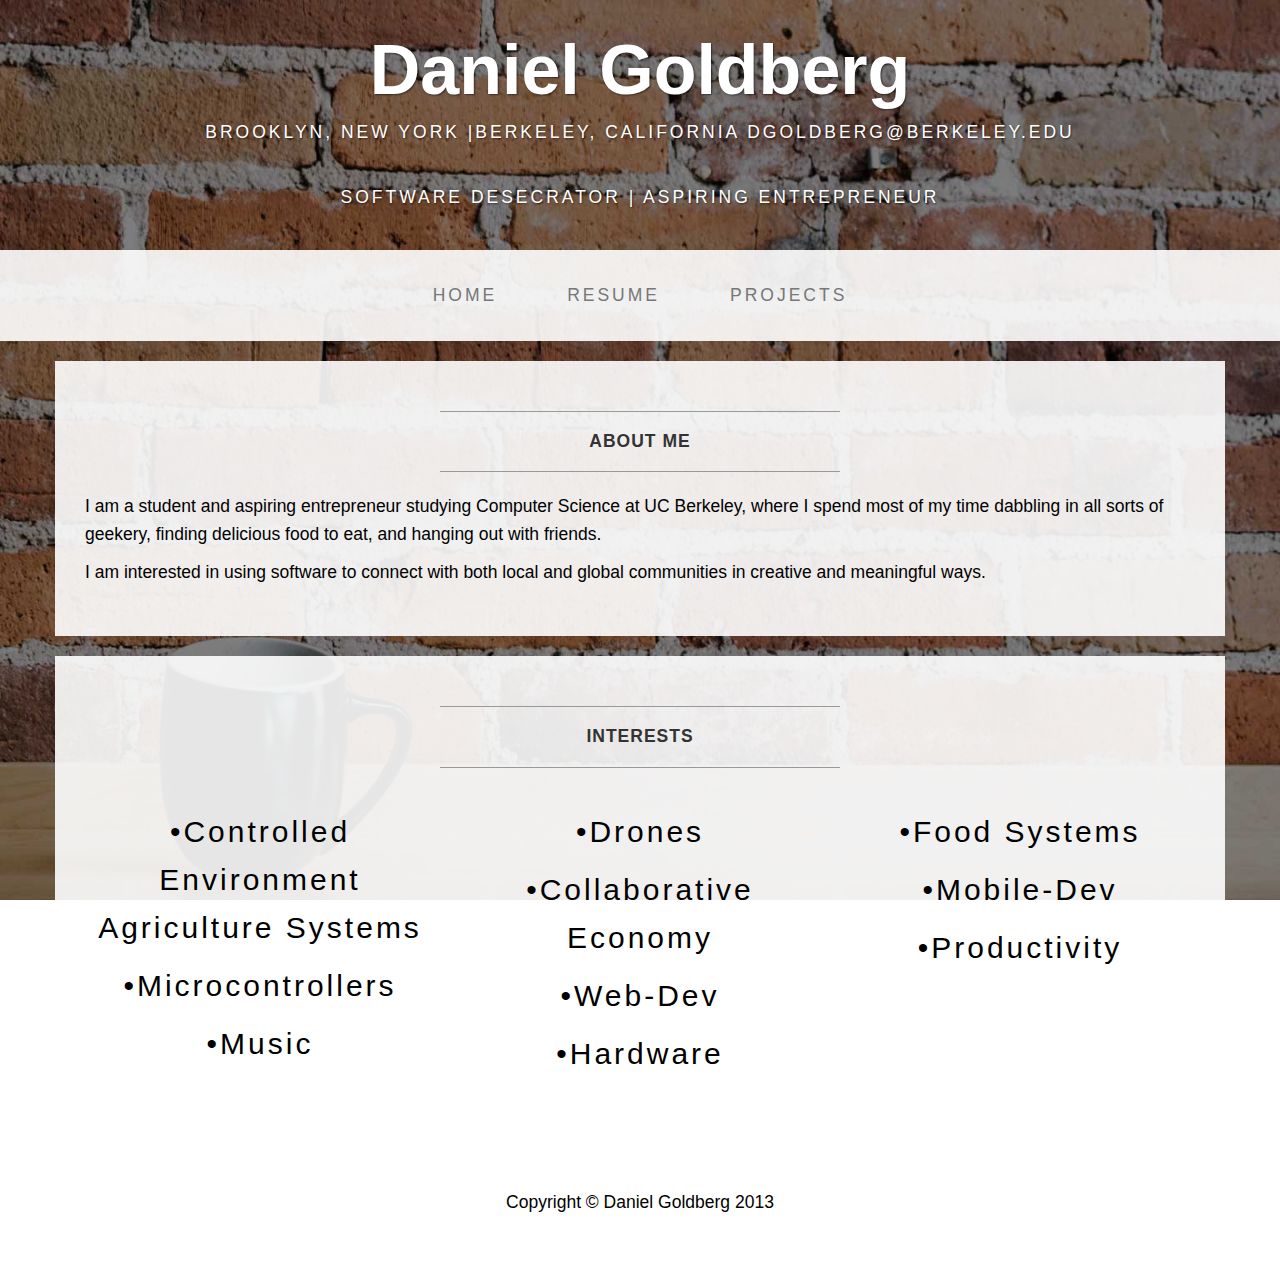
==== index.html @ ca327a44 "melssage" ====
<!DOCTYPE html>
<html lang="en">
  <head>
    <meta charset="utf-8">
    <meta name="viewport" content="width=device-width, initial-scale=1.0">
    <meta name="description" content="">
    <meta name="author" content="">

    <title>Daniel Goldberg</title>

    <!-- Bootstrap core CSS -->
    <link href="css/bootstrap.css" rel="stylesheet">

    <!-- Add custom CSS here -->
    <link href="css/business-casual.css" rel="stylesheet">
  </head>

  <body>
  
    <div class="brand">Daniel Goldberg</div>
    <div class="address-bar">Brooklyn, New York |Berkeley, California  dgoldberg@berkeley.edu</div>
    <div class="address-bar">Software Desecrator | Aspiring Entrepreneur</div>

    <nav class="navbar navbar-default" role="navigation">
      <div class="container">
        <div class="navbar-header">
          <button type="button" class="navbar-toggle" data-toggle="collapse" data-target=".navbar-ex1-collapse">
            <span class="sr-only">Toggle navigation</span>
            <span class="icon-bar"></span>
            <span class="icon-bar"></span>
            <span class="icon-bar"></span>
          </button>
          <a class="navbar-brand" href="index.html">Daniel Goldberg</a>
        </div>

        <!-- Collect the nav links, forms, and other content for toggling -->
        <div class="collapse navbar-collapse navbar-ex1-collapse">
          <ul class="nav navbar-nav">
            <li><a href="index.html">Home</a></li>
            <li><a href="about.html">Resume</a></li>
            <li><a href="projects.html">Projects</a></li>
          </ul>
        </div><!-- /.navbar-collapse -->
      </div><!-- /.container -->
    </nav>

    <div class="container">

      <div class="row">
        <div class="box">
          <div class="col-lg-12">
            <hr>
            <h2 class="intro-text text-center"><strong>About Me</strong></h2>
            <hr>
            <p>I am a student and aspiring entrepreneur studying Computer Science at UC Berkeley, where I spend most of my time dabbling in all sorts of geekery, finding delicious food to eat, and hanging out with friends. </p>

            <p>I am interested in using software to connect with both local and global communities in creative and meaningful ways.</p>
          </div>
          
          <div class="col-md-6">
            <p></p>
            <p></p>
            <p></p>
          </div>

          <div class="clearfix"></div>
        </div>
      </div>

      <div class="row">
        <div class="box">
          <div class="col-lg-12">
            <hr>
            <h2 class="intro-text text-center"><strong> Interests</strong></h2>
            <hr>
          </div>
          <div class="col-sm-4 text-center">
          
              <h3><font style="text-transform: none;"><p>•Controlled Environment Agriculture Systems</p>
              <p>•Microcontrollers</p>
              <p>•Music</p></h3>
          </div>
          <div class="col-sm-4 text-center">
              
              <h3><font style="text-transform: none;">
                <p>•Drones</strong></p>
                <p>•Collaborative Economy</strong></p>
                <p>•Web-Dev</p>
                <p>•Hardware</p></h3>
          </div>
          <div class="col-sm-4 text-center">
              
              <h3><font style="text-transform: none;">
                <p>•Food Systems</p>         
              <p>•Mobile-Dev</p>
              <p>•Productivity</p>
            </h3>
          </div>
          <div class="clearfix"></div>
        </div>
      </div>

    </div><!-- /.container -->
    
    <footer>
      <div class="container">
        <div class="row">
          <div class="col-lg-12 text-center">
            <p>Copyright &copy; Daniel Goldberg 2013</p>
          </div>
        </div>
      </div>
    </footer>

    <!-- JavaScript -->
    <script src="js/jquery-1.10.2.js"></script>
    <script src="js/bootstrap.js"></script>

  </body>
</html>
---- css/business-casual.css ----
body {
  background: url(../img/bg.jpg) no-repeat center center fixed; 
  -webkit-background-size: cover;
  -moz-background-size: cover;
  -o-background-size: cover;
  background-size: cover;
}

h1, h2, h3, h4, h5, h6 {
  text-transform: uppercase;
  letter-spacing: 3px;
  font-weight: 400;
}

p {
  font-size: 1.25em;
  line-height: 1.6;
  color: #000;
}

hr {
  border-color: #999999;
  max-width: 400px;
}

.brand,
.address-bar {
  display: none;
}


.navbar-brand {
  text-transform: uppercase;
  letter-spacing: 2px;
  font-weight: 900;
}

.navbar-nav {
  text-transform: uppercase;
  letter-spacing: 3px;
  font-weight: 400;
}

.img-full {
  min-width: 100%;
}

.brand-name {
  font-weight: 700;
  font-size: 1.5em;
  text-transform: capitalize;
  letter-spacing: normal;
}

.tagline-divider {
  margin: 15px auto 3px;
  border-color: #999999;
  max-width: 250px;
}

.box {
  background: #fff;
  background: rgba(255,255,255,0.9);
  margin-bottom: 20px;
  padding: 30px 15px;
}

.intro-text {
  text-transform: uppercase;
  letter-spacing: 1px;
  font-size: 1.25em;
  font-weight: 400;
}

.img-border {
  float: none;
  margin: 0 auto 0;
  border: #999999 solid 1px;
}

.img-left {
  float: none;
  margin: 0 auto 0;
}

footer {
  background: #fff;
  background: rgba(255,255,255,0.9);
}

footer p {
  margin: 0;
  padding: 50px 0;
}

@media screen and (min-width: 768px) {

.brand {
  display: inherit;
  font-weight: 700;
  font-size: 5em;
  line-height: normal;
  text-align: center;
  margin: 0;
  padding: 30px 0 10px;
  color: #fff;
  text-shadow: 1px 1px 2px rgba(0, 0, 0, 0.5);
}

.top-divider {
  margin-top: 0;
}

.img-left {
  float: left;
  margin-right: 25px;
}

.address-bar {
  display: inherit;
  text-align: center;
  margin: 0;
  padding: 0 0 40px;
  font-size: 1.25em;
  text-transform: uppercase;
  letter-spacing: 3px;
  font-weight: 400;
  color: #fff;
  text-shadow: 1px 1px 2px rgba(0, 0, 0, 0.5);
}

.navbar {
  border-radius: 0;
}

.navbar-header {
  display: none;
}

.navbar {
  min-height: 0;
}

.navbar-default {
  background: #fff;
  background: rgba(255,255,255,0.9);
  border: none;
}

.nav>li>a {
  padding: 35px;
}

.navbar-nav>li>a {
  line-height: normal;
}

.navbar-nav {
  float: none;
  margin: 0 auto;
  display: table;
  table-layout: fixed;
  font-size: 1.25em;
}

}
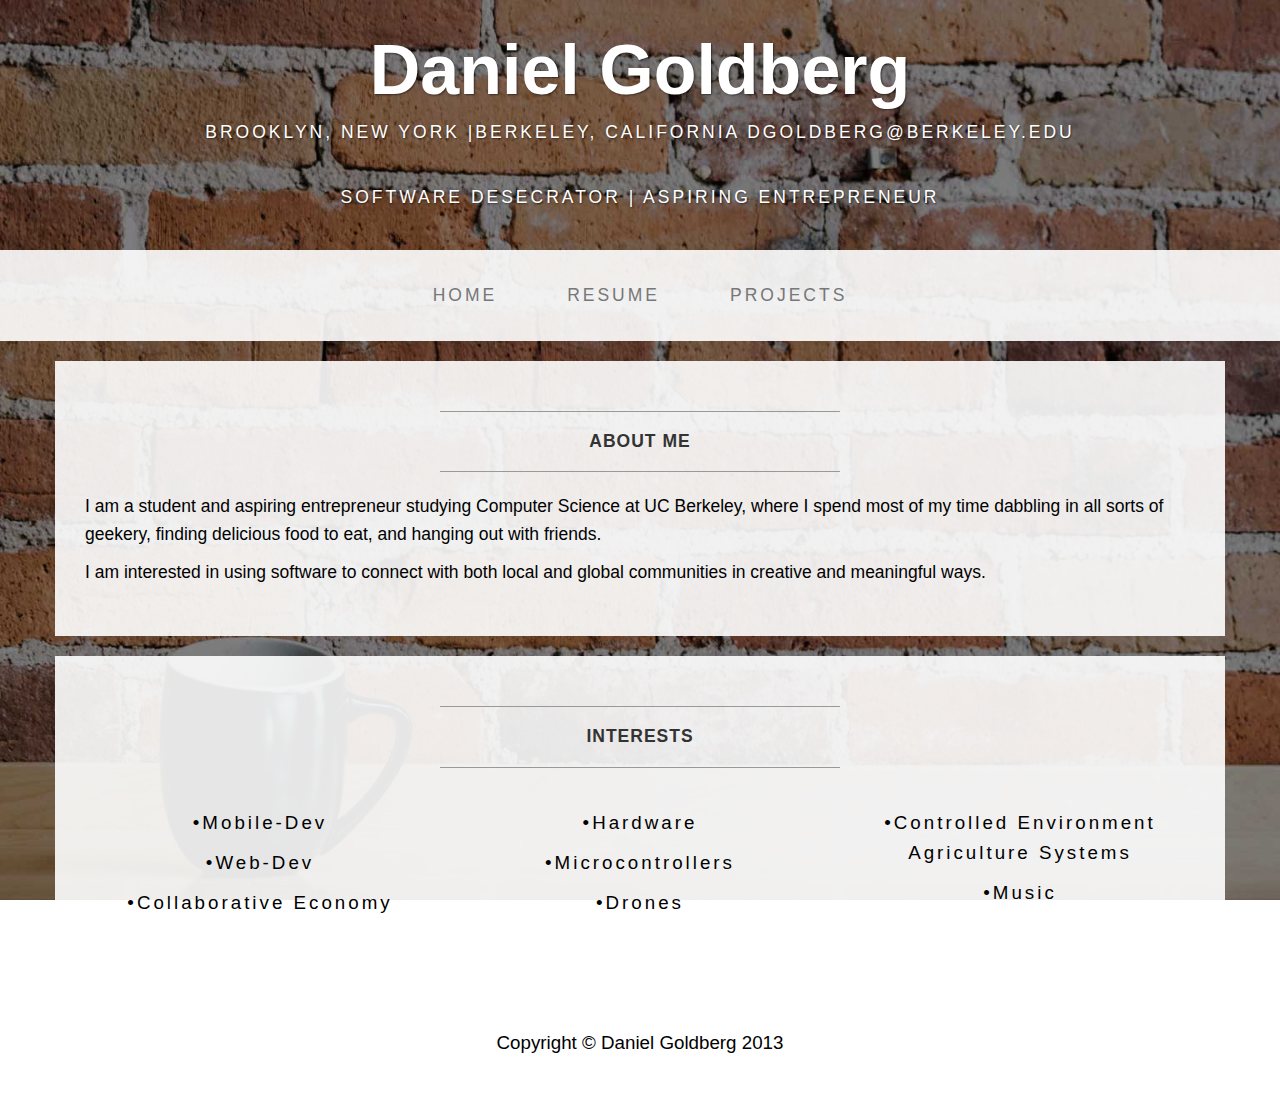
==== commit acbcf419: "message" ====
--- a/index.html
+++ b/index.html
@@ -74,26 +74,33 @@
             <h2 class="intro-text text-center"><strong> Interests</strong></h2>
             <hr>
           </div>
+
           <div class="col-sm-4 text-center">
           
-              <h3><font style="text-transform: none;"><p>•Controlled Environment Agriculture Systems</p>
-              <p>•Microcontrollers</p>
-              <p>•Music</p></h3>
+              <h3><font style="text-transform: none;">
+                  <font style= "font-size: 15px;">
+                  <p>•Mobile-Dev</p>
+              <p>•Web-Dev</p>
+              <p>•Collaborative Economy</p>
+          </div>
+
+          <div class="col-sm-4 text-center">
+              
+              <h3><font style="text-transform: none;">
+                  <font style= "font-size: 15px;">
+                
+                <p>•Hardware</p>
+                <p>•Microcontrollers</p>
+                <p>•Drones</p>
           </div>
           <div class="col-sm-4 text-center">
               
               <h3><font style="text-transform: none;">
-                <p>•Drones</strong></p>
-                <p>•Collaborative Economy</strong></p>
-                <p>•Web-Dev</p>
-                <p>•Hardware</p></h3>
-          </div>
-          <div class="col-sm-4 text-center">
+                  <font style= "font-size: 15px;">
+                  <p>•Controlled Environment Agriculture Systems</p>
+                  <p>•Music</p>
+
               
-              <h3><font style="text-transform: none;">
-                <p>•Food Systems</p>         
-              <p>•Mobile-Dev</p>
-              <p>•Productivity</p>
             </h3>
           </div>
           <div class="clearfix"></div>
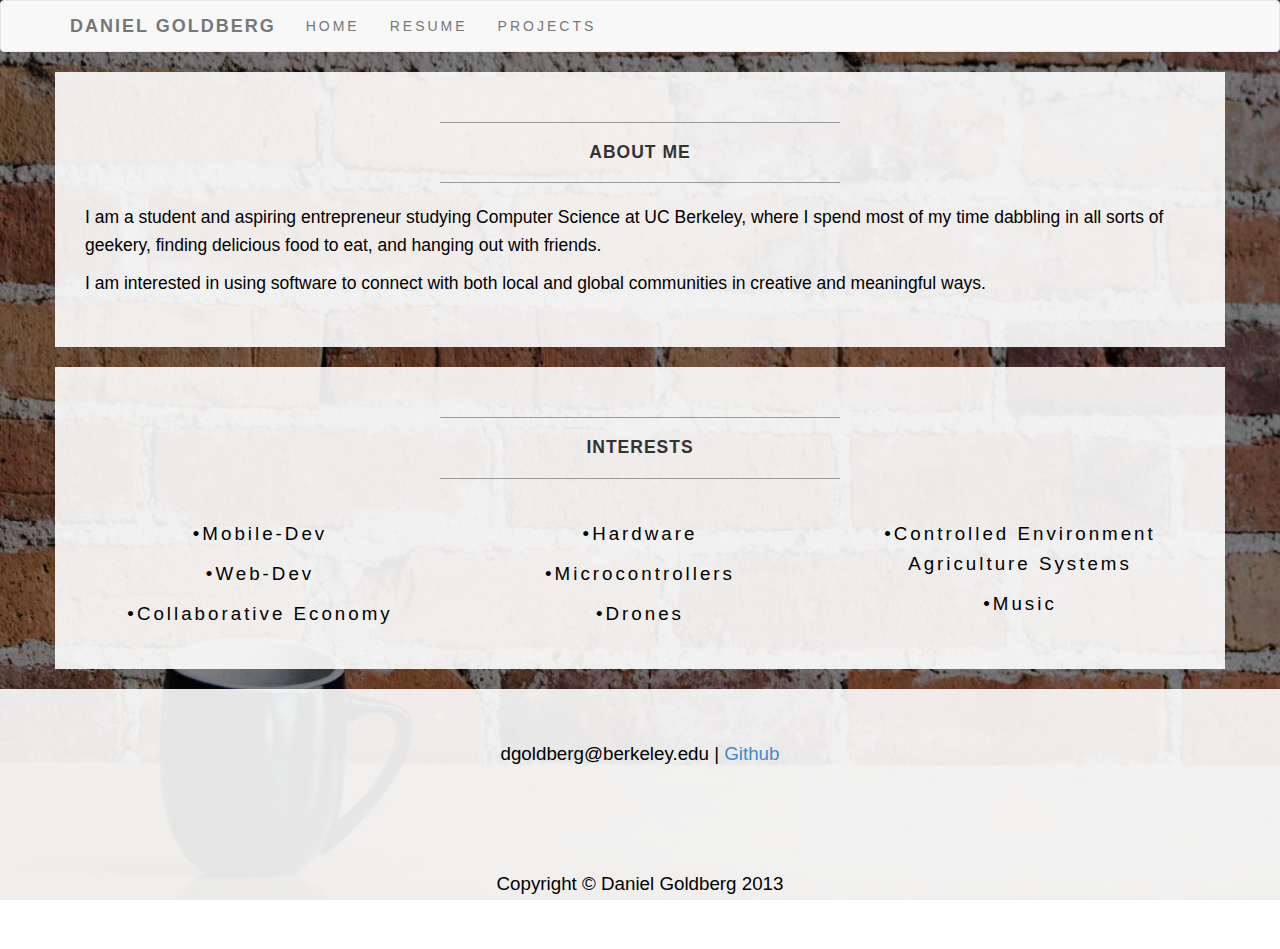
==== commit 1e5cae23: "message" ====
--- a/index.html
+++ b/index.html
@@ -18,7 +18,7 @@
   <body>
   
     <div class="brand">Daniel Goldberg</div>
-    <div class="address-bar">Brooklyn, New York |Berkeley, California  dgoldberg@berkeley.edu</div>
+    <div class="address-bar">Brooklyn, New York |Berkeley, California</div>
     <div class="address-bar">Software Desecrator | Aspiring Entrepreneur</div>
 
     <nav class="navbar navbar-default" role="navigation">
@@ -113,7 +113,9 @@
       <div class="container">
         <div class="row">
           <div class="col-lg-12 text-center">
+            <p>dgoldberg@berkeley.edu | <a href= "https://github.com/dgoldberg25/">Github</a></p>
             <p>Copyright &copy; Daniel Goldberg 2013</p>
+
           </div>
         </div>
       </div>
--- a/css/business-casual.css
+++ b/css/business-casual.css
@@ -93,7 +93,14 @@
   padding: 50px 0;
 }
 
-@media screen and (min-width: 768px) {
+@media screen and (max-width: 768px) {
+
+@media (max-width: 768px) {
+  #Quadrotor, #Hando, #Scheme {
+    width:75% ;
+  }
+}
+
 
 .brand {
   display: inherit;
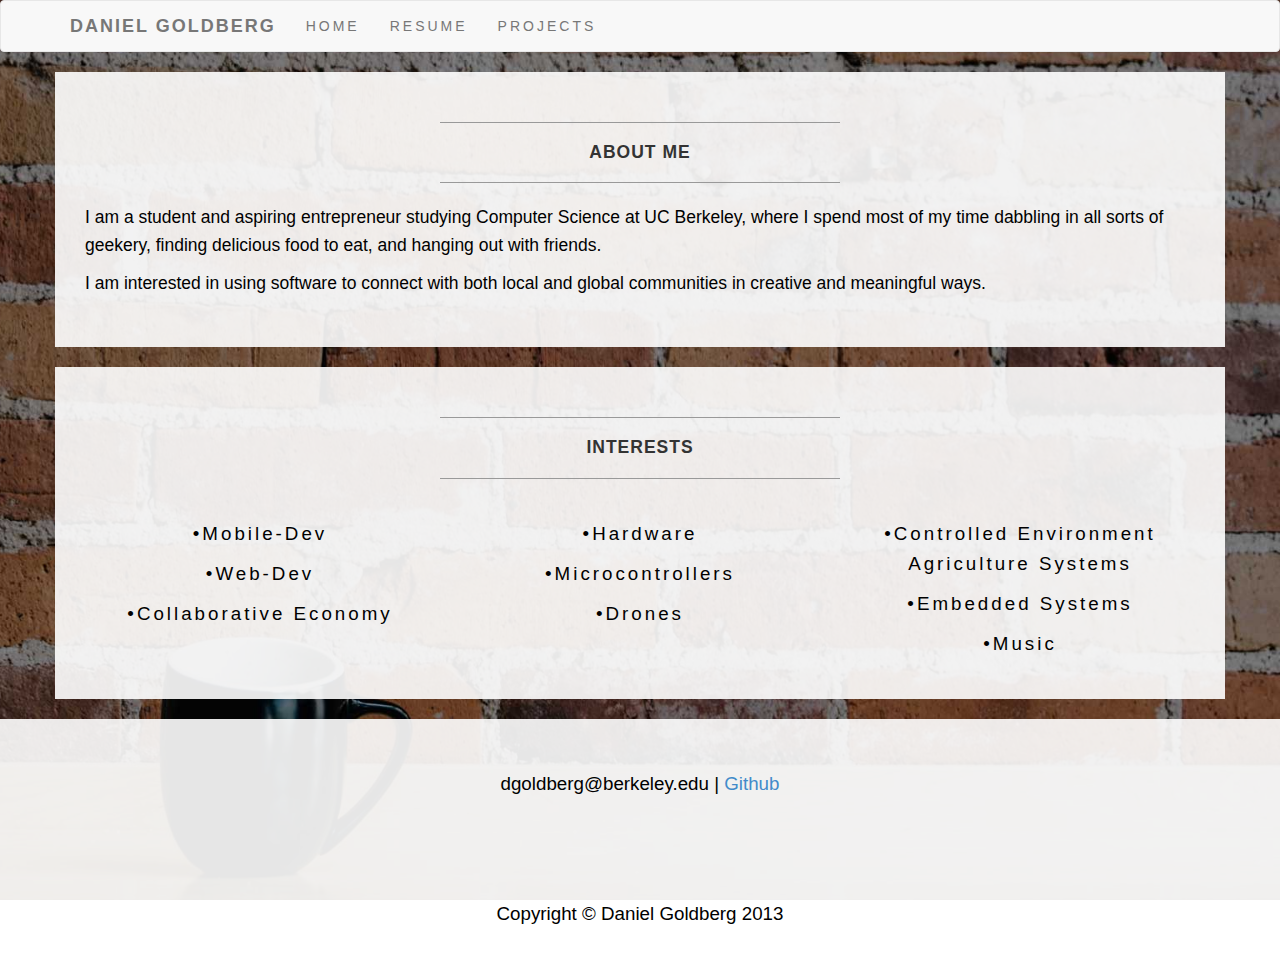
==== commit ab6f84ae: "message" ====
--- a/index.html
+++ b/index.html
@@ -1,6 +1,8 @@
 <!DOCTYPE html>
 <html lang="en">
   <head>
+    <link rel="shortcut icon" href="/favicon.ico" type="image/x-icon">
+    <link rel="icon" href="/favicon.ico" type="image/x-icon">
     <meta charset="utf-8">
     <meta name="viewport" content="width=device-width, initial-scale=1.0">
     <meta name="description" content="">
@@ -55,6 +57,7 @@
             <p>I am a student and aspiring entrepreneur studying Computer Science at UC Berkeley, where I spend most of my time dabbling in all sorts of geekery, finding delicious food to eat, and hanging out with friends. </p>
 
             <p>I am interested in using software to connect with both local and global communities in creative and meaningful ways.</p>
+
           </div>
           
           <div class="col-md-6">
@@ -98,6 +101,7 @@
               <h3><font style="text-transform: none;">
                   <font style= "font-size: 15px;">
                   <p>•Controlled Environment Agriculture Systems</p>
+                  <p>•Embedded Systems</p>
                   <p>•Music</p>
 
               
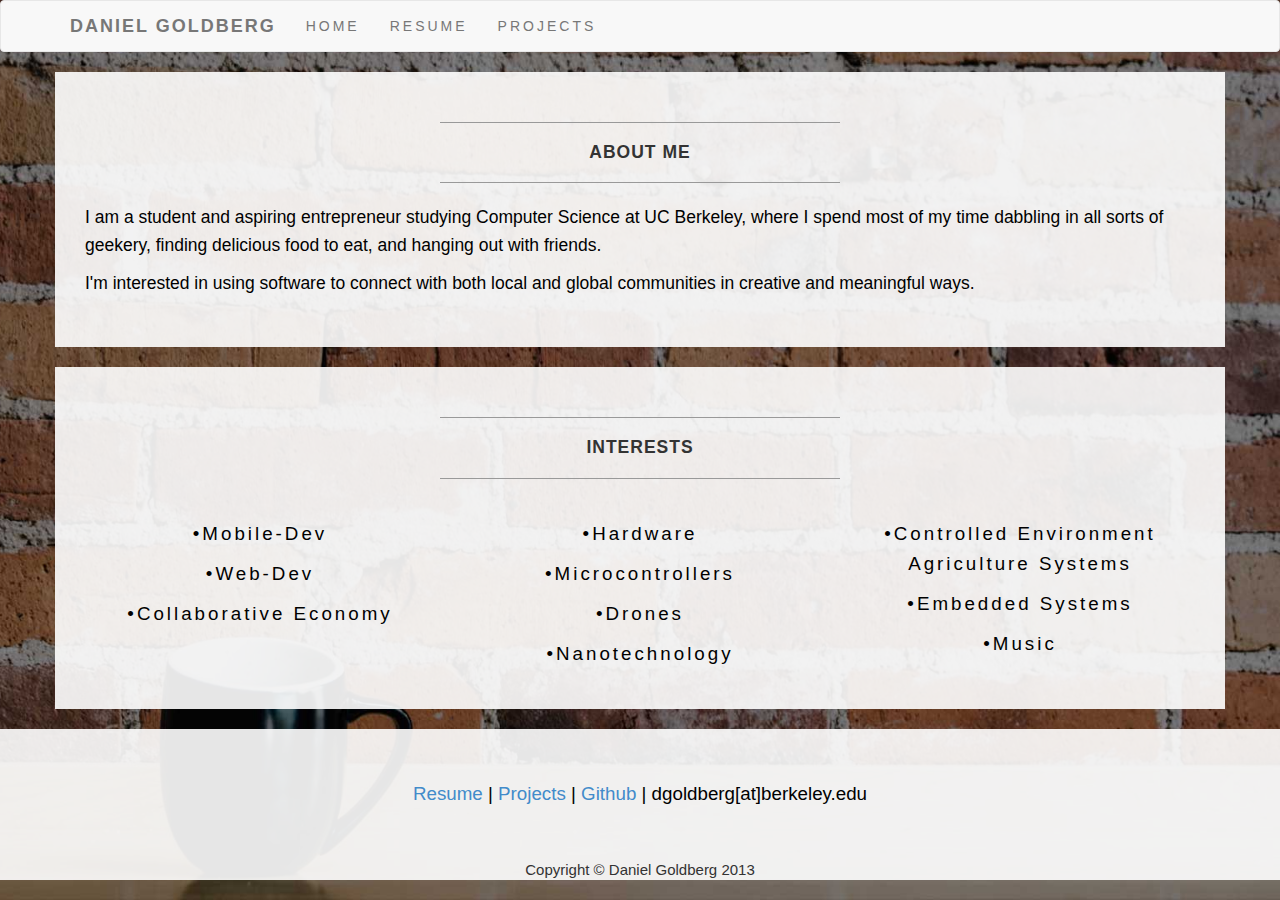
==== commit db3be2d4: "links" ====
--- a/index.html
+++ b/index.html
@@ -1,4 +1,14 @@
 <!DOCTYPE html>
+<script>
+  (function(i,s,o,g,r,a,m){i['GoogleAnalyticsObject']=r;i[r]=i[r]||function(){
+  (i[r].q=i[r].q||[]).push(arguments)},i[r].l=1*new Date();a=s.createElement(o),
+  m=s.getElementsByTagName(o)[0];a.async=1;a.src=g;m.parentNode.insertBefore(a,m)
+  })(window,document,'script','//www.google-analytics.com/analytics.js','ga');
+
+  ga('create', 'UA-46803754-1', 'goldbergdaniel.com');
+  ga('send', 'pageview');
+
+</script>
 <html lang="en">
   <head>
     <link rel="shortcut icon" href="/favicon.ico" type="image/x-icon">
@@ -56,7 +66,7 @@
             <hr>
             <p>I am a student and aspiring entrepreneur studying Computer Science at UC Berkeley, where I spend most of my time dabbling in all sorts of geekery, finding delicious food to eat, and hanging out with friends. </p>
 
-            <p>I am interested in using software to connect with both local and global communities in creative and meaningful ways.</p>
+            <p>I'm interested in using software to connect with both local and global communities in creative and meaningful ways.</p>
 
           </div>
           
@@ -95,6 +105,7 @@
                 <p>•Hardware</p>
                 <p>•Microcontrollers</p>
                 <p>•Drones</p>
+                <p>•Nanotechnology</p>
           </div>
           <div class="col-sm-4 text-center">
               
@@ -117,8 +128,8 @@
       <div class="container">
         <div class="row">
           <div class="col-lg-12 text-center">
-            <p>dgoldberg@berkeley.edu | <a href= "https://github.com/dgoldberg25/">Github</a></p>
-            <p>Copyright &copy; Daniel Goldberg 2013</p>
+		  <p><a href= "https://goldbergdaniel.com/about.html/">Resume</a> | <a href= "https://goldbergdaniel.com/projects.html/">Projects</a> | <a href= "https://github.com/dgoldberg25/">Github</a> | dgoldberg[at]berkeley.edu</p>
+            <div>Copyright &copy; Daniel Goldberg 2013</div>
 
           </div>
         </div>
@@ -130,4 +141,4 @@
     <script src="js/bootstrap.js"></script>
 
   </body>
-</html>+</html>
